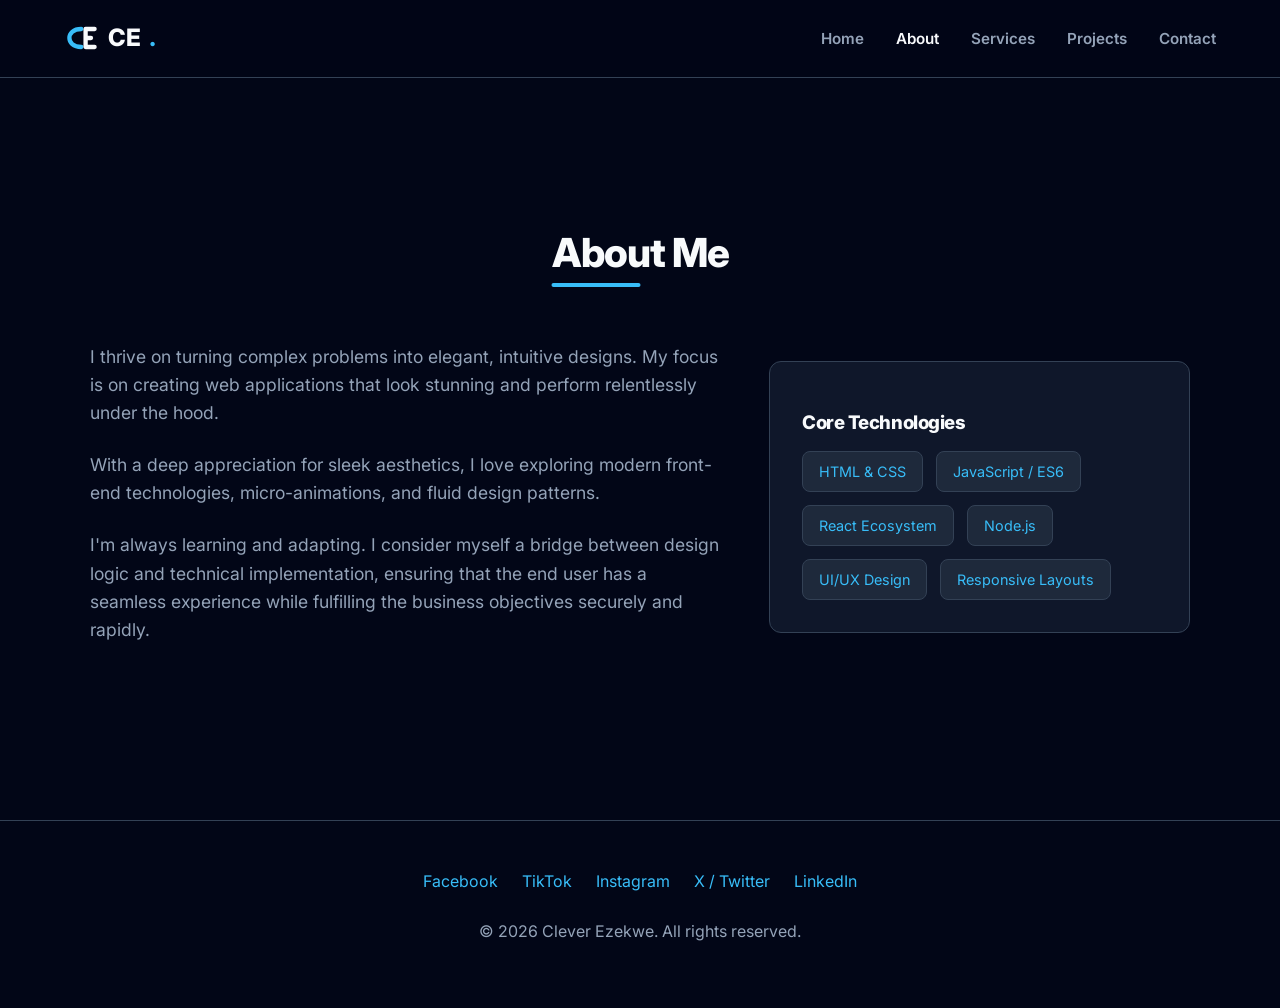
==== about.html @ 969b7356 "Convert to multi-page architecture with services, social footer, and favicon" ====
<!DOCTYPE html>
<html lang="en" class="scroll-smooth">
<head>
    <meta charset="UTF-8">
    <meta name="viewport" content="width=device-width, initial-scale=1.0">
    <title>About | Clever Ezekwe</title>
    <link rel="preconnect" href="https://fonts.googleapis.com">
    <link rel="preconnect" href="https://fonts.gstatic.com" crossorigin>
    <link href="https://fonts.googleapis.com/css2?family=Inter:wght@300;400;600;800&display=swap" rel="stylesheet">
    <link rel="stylesheet" href="style.css">
    <link rel="icon" type="image/svg+xml" href="favicon.svg">
</head>
<body>
    <nav class="navbar">
        <div class="nav-container">
            <a href="index.html" class="logo" style="display: flex; align-items: center; gap: 8px;">
                <svg width="36" height="36" viewBox="0 0 100 100" fill="none" xmlns="http://www.w3.org/2000/svg">
                    <path d="M48 25C25 25 15 38 15 50C15 62 25 75 48 75" stroke="var(--primary)" stroke-width="12" stroke-linecap="round"/>
                    <path d="M60 25H85M60 50H75M60 75H85M60 25V75" stroke="var(--text-main)" stroke-width="12" stroke-linecap="round" stroke-linejoin="round"/>
                </svg>
                CE<span>.</span>
            </a>
            <ul class="nav-links">
                <li><a href="index.html">Home</a></li>
                <li><a href="about.html" style="color: var(--text-main);">About</a></li>
                <li><a href="services.html">Services</a></li>
                <li><a href="index.html#projects">Projects</a></li>
                <li><a href="contact.html">Contact</a></li>
            </ul>
            <div class="hamburger">
                <span class="bar"></span>
                <span class="bar"></span>
                <span class="bar"></span>
            </div>
        </div>
    </nav>

    <main style="padding-top: 100px; min-height: 80vh;">
        <section class="section">
            <div class="container reveal">
                <h2 class="section-title">About Me</h2>
                <div class="about-grid">
                    <div class="about-text">
                        <p>I thrive on turning complex problems into elegant, intuitive designs. My focus is on creating web applications that look stunning and perform relentlessly under the hood.</p>
                        <p>With a deep appreciation for sleek aesthetics, I love exploring modern front-end technologies, micro-animations, and fluid design patterns.</p>
                        <p>I'm always learning and adapting. I consider myself a bridge between design logic and technical implementation, ensuring that the end user has a seamless experience while fulfilling the business objectives securely and rapidly.</p>
                    </div>
                    <div class="skills-box card">
                        <h3>Core Technologies</h3>
                        <div class="skills-tags">
                            <span>HTML & CSS</span>
                            <span>JavaScript / ES6</span>
                            <span>React Ecosystem</span>
                            <span>Node.js</span>
                            <span>UI/UX Design</span>
                            <span>Responsive Layouts</span>
                        </div>
                    </div>
                </div>
            </div>
        </section>
    </main>

    <footer style="border-top: 1px solid var(--border); padding: 3rem 0; text-align: center;">
        <div class="container">
            <div class="social-links" style="display: flex; justify-content: center; gap: 1.5rem; flex-wrap: wrap; margin-bottom: 1.5rem;">
                <a href="https://www.facebook.com/share/17ETwrkDXL/?mibextid=wwXIfr" target="_blank" rel="noopener noreferrer">Facebook</a>
                <a href="https://www.tiktok.com/@cleva___?_r=1&_t=ZS-95Ejg6Lj1zM" target="_blank" rel="noopener noreferrer">TikTok</a>
                <a href="https://www.instagram.com/clever_hq?igsh=MWdtd3U4c3gyc2J0dA%3D%3D&utm_source=qr" target="_blank" rel="noopener noreferrer">Instagram</a>
                <a href="https://x.com/clever_hq?s=21" target="_blank" rel="noopener noreferrer">X / Twitter</a>
                <a href="https://www.linkedin.com/in/clever-ezekwe-016789163?utm_source=share_via&utm_content=profile&utm_medium=member_ios" target="_blank" rel="noopener noreferrer">LinkedIn</a>
            </div>
            <p style="color: var(--text-muted);">&copy; 2026 Clever Ezekwe. All rights reserved.</p>
        </div>
    </footer>

    <script src="main.js"></script>
</body>
</html>
---- style.css ----
:root {
    /* Color Palette - Sleek Dark Theme */
    --bg-base: #020617;       /* Slate 950 */
    --bg-surface: #0f172a;    /* Slate 900 */
    --bg-surface-elevated: #1e293b; /* Slate 800 */
    
    --primary: #38bdf8;       /* Light Blue 400 */
    --primary-hover: #0ea5e9; /* Light Blue 500 */
    --primary-glow: rgba(56, 189, 248, 0.4);
    
    --text-main: #f8fafc;     /* Slate 50 */
    --text-muted: #94a3b8;    /* Slate 400 */
    
    --border: #334155;        /* Slate 700 */

    /* Typography */
    --font-sans: 'Inter', system-ui, sans-serif;
    
    /* Variables */
    --transition: all 0.3s cubic-bezier(0.4, 0, 0.2, 1);
    --border-radius: 12px;
}

html {
    scroll-behavior: smooth;
}

body {
    background-color: var(--bg-base);
    color: var(--text-main);
    font-family: var(--font-sans);
    line-height: 1.6;
    margin: 0;
    overflow-x: hidden;
}

/* Typography Enhancements */
h1, h2, h3, h4 {
    letter-spacing: -0.025em;
    line-height: 1.2;
    margin-bottom: 1rem;
    font-weight: 800;
}

a {
    color: var(--primary);
    text-decoration: none;
    transition: var(--transition);
}

a:hover {
    color: var(--primary-hover);
}

.container {
    width: 90%;
    max-width: 1100px;
    margin: 0 auto;
}

.section {
    padding: 6rem 0;
}

.section-title {
    font-size: 2.5rem;
    margin-bottom: 3rem;
    text-align: center;
    position: relative;
    display: inline-block;
    left: 50%;
    transform: translateX(-50%);
}

.section-title::after {
    content: '';
    position: absolute;
    bottom: -10px;
    left: 0;
    width: 50%;
    height: 4px;
    background: var(--primary);
    border-radius: 2px;
}

/* Navbar */
.navbar {
    position: fixed;
    top: 0;
    width: 100%;
    background: rgba(2, 6, 23, 0.8);
    backdrop-filter: blur(12px);
    -webkit-backdrop-filter: blur(12px);
    border-bottom: 1px solid var(--border);
    z-index: 1000;
    transition: var(--transition);
}

.nav-container {
    display: flex;
    justify-content: space-between;
    align-items: center;
    padding: 1.2rem 5%;
    max-width: 1200px;
    margin: auto;
}

.logo {
    font-size: 1.5rem;
    font-weight: 800;
    color: var(--text-main);
}
.logo span {
    color: var(--primary);
}

.nav-links {
    list-style: none;
    display: flex;
    gap: 2rem;
    margin: 0;
    padding: 0;
}

.nav-links li a {
    color: var(--text-muted);
    font-weight: 600;
    font-size: 0.95rem;
}

.nav-links li a:hover {
    color: var(--text-main);
}

/* Hamburger */
.hamburger {
    display: none;
    cursor: pointer;
}

.bar {
    display: block;
    width: 25px;
    height: 3px;
    margin: 5px auto;
    -webkit-transition: all 0.3s ease-in-out;
    transition: all 0.3s ease-in-out;
    background-color: var(--text-main);
}

/* Hero Section */
.hero {
    min-height: 100vh;
    display: flex;
    align-items: center;
    position: relative;
    padding-top: 80px;
}

.hero-content {
    position: relative;
    z-index: 2;
    max-width: 800px;
}

.hero-bg-glow {
    position: absolute;
    top: 30%;
    left: 50%;
    width: 40vw;
    height: 40vw;
    background: var(--primary-glow);
    border-radius: 50%;
    filter: blur(100px);
    transform: translate(-50%, -50%);
    z-index: 1;
    pointer-events: none;
    opacity: 0.5;
}

.subtitle {
    color: var(--primary);
    font-weight: 600;
    font-size: 1.2rem;
    letter-spacing: 2px;
    text-transform: uppercase;
    margin-bottom: 1rem;
}

.title {
    font-size: clamp(3rem, 8vw, 5rem);
    margin-bottom: 0.5rem;
    background: linear-gradient(to right, #fff, #94a3b8);
    -webkit-background-clip: text;
    -webkit-text-fill-color: transparent;
}

.role {
    font-size: clamp(2rem, 5vw, 3.5rem);
    color: var(--text-muted);
    margin-bottom: 1.5rem;
}

.description {
    font-size: 1.1rem;
    color: var(--text-muted);
    max-width: 600px;
    margin-bottom: 2.5rem;
}

.hero-buttons {
    display: flex;
    gap: 1rem;
    flex-wrap: wrap;
}

/* Buttons */
.btn {
    display: inline-flex;
    align-items: center;
    gap: 0.5rem;
    padding: 0.8rem 1.8rem;
    border-radius: var(--border-radius);
    font-weight: 600;
    cursor: pointer;
    transition: var(--transition);
}

.btn-primary {
    background-color: var(--primary);
    color: var(--bg-base);
}

.btn-primary:hover {
    background-color: var(--primary-hover);
    box-shadow: 0 0 20px var(--primary-glow);
    color: var(--bg-base);
    transform: translateY(-2px);
}

.btn-secondary {
    background-color: var(--bg-surface-elevated);
    color: var(--text-main);
    border: 1px solid var(--border);
}

.btn-secondary:hover {
    background-color: var(--border);
    transform: translateY(-2px);
    color: var(--text-main);
}

/* Global Cards */
.card {
    background: var(--bg-surface);
    border: 1px solid var(--border);
    border-radius: var(--border-radius);
    padding: 2rem;
    transition: var(--transition);
    position: relative;
    overflow: hidden;
}

.card::before {
    content: '';
    position: absolute;
    top: 0; left: 0; width: 100%; height: 2px;
    background: linear-gradient(90deg, var(--primary), transparent);
    opacity: 0;
    transition: opacity 0.3s ease;
}

.card:hover {
    transform: translateY(-5px);
    box-shadow: 0 10px 30px rgba(0,0,0,0.5);
    background: var(--bg-surface-elevated);
}

.card:hover::before {
    opacity: 1;
}

/* About Grid */
.about-grid {
    display: grid;
    grid-template-columns: 3fr 2fr;
    gap: 3rem;
    align-items: center;
}

.about-text p {
    color: var(--text-muted);
    font-size: 1.1rem;
    margin-bottom: 1.5rem;
}

.skills-tags {
    display: flex;
    flex-wrap: wrap;
    gap: 0.8rem;
    margin-top: 1rem;
}

.skills-tags span {
    background: var(--bg-surface-elevated);
    padding: 0.5rem 1rem;
    border-radius: 8px;
    font-size: 0.9rem;
    border: 1px solid var(--border);
    color: var(--primary);
}

/* Projects Grid */
.grid {
    display: grid;
    gap: 2rem;
}

.projects-grid {
    grid-template-columns: repeat(auto-fit, minmax(300px, 1fr));
}

.project-card {
    padding: 0;
    display: flex;
    flex-direction: column;
}

.project-img-placeholder {
    height: 200px;
    display: flex;
    align-items: center;
    justify-content: center;
    border-bottom: 1px solid var(--border);
}

.project-info {
    padding: 1.5rem;
    flex-grow: 1;
    display: flex;
    flex-direction: column;
}

.project-info h3 {
    margin-bottom: 0.5rem;
}

.project-info p {
    color: var(--text-muted);
    margin-bottom: 1.5rem;
    flex-grow: 1;
}

.project-tags {
    display: flex;
    gap: 0.5rem;
}

.project-tags span {
    font-size: 0.8rem;
    padding: 0.2rem 0.6rem;
    background: var(--bg-base);
    border: 1px solid var(--border);
    border-radius: 4px;
    color: var(--text-muted);
}

/* Blog Grid */
.blog-grid {
    grid-template-columns: repeat(auto-fit, minmax(350px, 1fr));
}

.blog-card {
    display: block;
}

.blog-card:hover {
    color: var(--text-main);
}

.blog-date {
    font-size: 0.85rem;
    color: var(--primary);
    margin-bottom: 0.5rem;
}

.blog-card p:not(.blog-date) {
    color: var(--text-muted);
}

/* Contact */
.contact-wrapper {
    max-width: 600px;
    margin: 0 auto;
    text-align: center;
}

.contact-info p {
    color: var(--text-muted);
    margin-bottom: 2rem;
}

.contact-links {
    list-style: none;
    display: flex;
    flex-direction: column;
    gap: 1rem;
}

.contact-links a {
    font-size: 1.1rem;
    font-weight: 600;
}

/* Footer */
footer {
    border-top: 1px solid var(--border);
    padding: 2rem 0;
    text-align: center;
    color: var(--text-muted);
}

/* Animations */
.reveal {
    opacity: 0;
    transform: translateY(30px);
    transition: all 0.8s ease;
}

.reveal.active {
    opacity: 1;
    transform: translateY(0);
}

/* Responsive */
@media screen and (max-width: 768px) {
    .nav-links {
        position: fixed;
        left: -100%;
        top: 70px;
        flex-direction: column;
        background-color: var(--bg-surface);
        width: 100%;
        text-align: center;
        transition: 0.3s;
        box-shadow: 0 10px 27px rgba(0,0,0,0.5);
    }
    
    .nav-links.active {
        left: 0;
        padding: 2rem 0;
    }
    
    .nav-links li {
        margin: 1rem 0;
    }
    
    .hamburger {
        display: block;
    }
    
    .hamburger.active .bar:nth-child(2) {
        opacity: 0;
    }
    .hamburger.active .bar:nth-child(1) {
        transform: translateY(8px) rotate(45deg);
    }
    .hamburger.active .bar:nth-child(3) {
        transform: translateY(-8px) rotate(-45deg);
    }
    
    .about-grid {
        grid-template-columns: 1fr;
    }
}
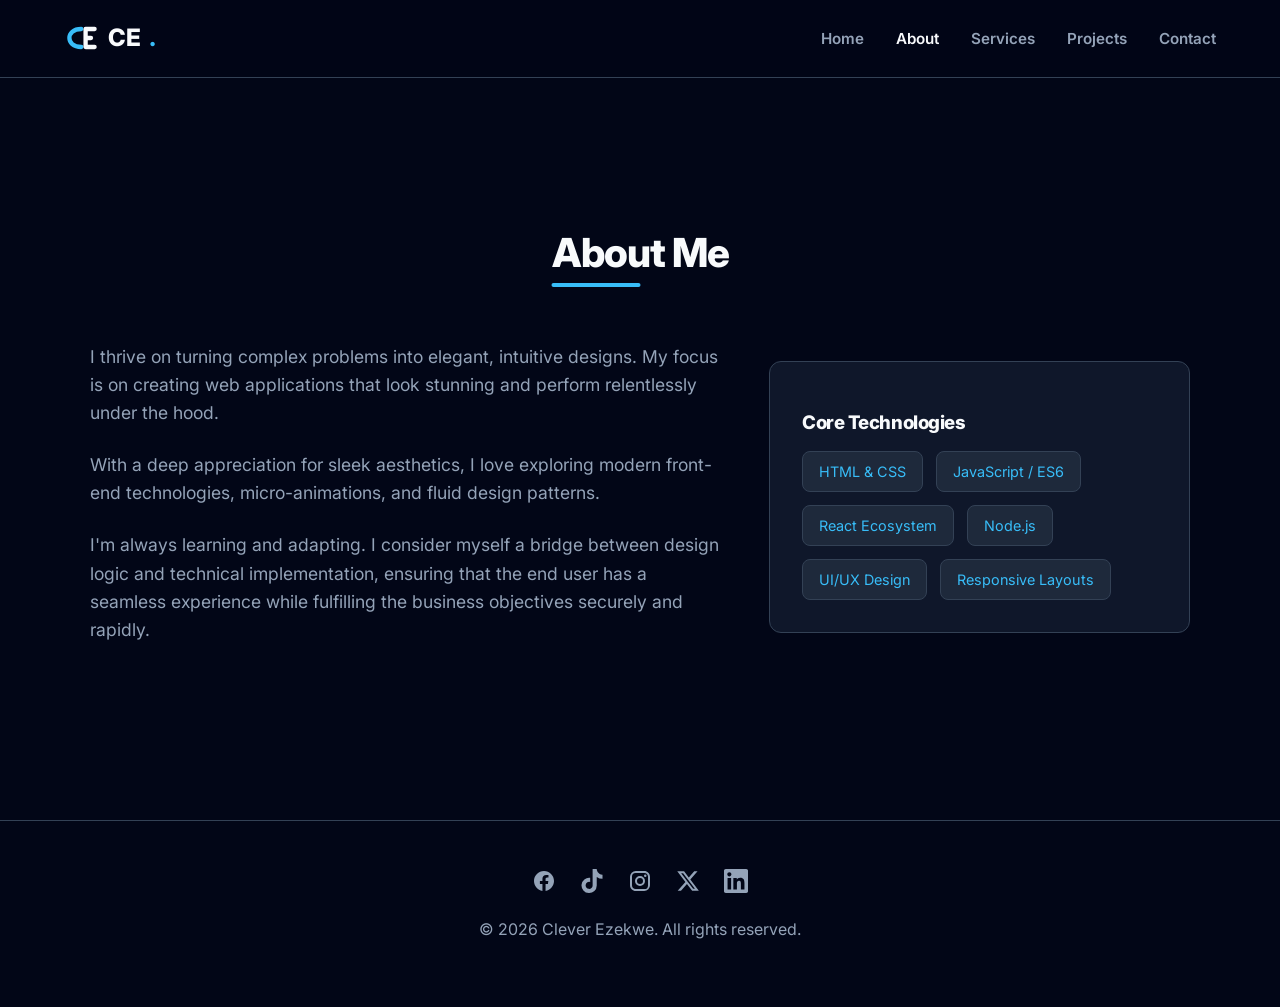
==== commit 6948e91c: "Replace plain text social links with SVG icons" ====
--- a/about.html
+++ b/about.html
@@ -64,11 +64,21 @@
     <footer style="border-top: 1px solid var(--border); padding: 3rem 0; text-align: center;">
         <div class="container">
             <div class="social-links" style="display: flex; justify-content: center; gap: 1.5rem; flex-wrap: wrap; margin-bottom: 1.5rem;">
-                <a href="https://www.facebook.com/share/17ETwrkDXL/?mibextid=wwXIfr" target="_blank" rel="noopener noreferrer">Facebook</a>
-                <a href="https://www.tiktok.com/@cleva___?_r=1&_t=ZS-95Ejg6Lj1zM" target="_blank" rel="noopener noreferrer">TikTok</a>
-                <a href="https://www.instagram.com/clever_hq?igsh=MWdtd3U4c3gyc2J0dA%3D%3D&utm_source=qr" target="_blank" rel="noopener noreferrer">Instagram</a>
-                <a href="https://x.com/clever_hq?s=21" target="_blank" rel="noopener noreferrer">X / Twitter</a>
-                <a href="https://www.linkedin.com/in/clever-ezekwe-016789163?utm_source=share_via&utm_content=profile&utm_medium=member_ios" target="_blank" rel="noopener noreferrer">LinkedIn</a>
+                <a href="https://www.facebook.com/share/17ETwrkDXL/?mibextid=wwXIfr" target="_blank" rel="noopener noreferrer" style="color: var(--text-muted); display: inline-flex; align-items: center; transition: color 0.3s ease;" title="Facebook" onmouseover="this.style.color='var(--primary)'" onmouseout="this.style.color='var(--text-muted)'">
+                    <svg width="24" height="24" fill="currentColor" viewBox="0 0 24 24"><path d="M22 12c0-5.523-4.477-10-10-10S2 6.477 2 12c0 4.991 3.657 9.128 8.438 9.878v-6.987h-2.54V12h2.54V9.797c0-2.506 1.492-3.89 3.777-3.89 1.094 0 2.238.195 2.238.195v2.46h-1.26c-1.243 0-1.63.771-1.63 1.562V12h2.773l-.443 2.89h-2.33v6.988C18.343 21.128 22 16.991 22 12z"/></svg>
+                </a>
+                <a href="https://www.tiktok.com/@cleva___?_r=1&_t=ZS-95Ejg6Lj1zM" target="_blank" rel="noopener noreferrer" style="color: var(--text-muted); display: inline-flex; align-items: center; transition: color 0.3s ease;" title="TikTok" onmouseover="this.style.color='var(--primary)'" onmouseout="this.style.color='var(--text-muted)'">
+                    <svg width="24" height="24" fill="currentColor" viewBox="0 0 448 512"><path d="M448,209.91a210.06,210.06,0,0,1-122.77-39.25V349.38A162.55,162.55,0,1,1,185,188.31V278.2a74.62,74.62,0,1,0,52.23,71.18V0l88,0a121.18,121.18,0,0,0,1.86,22.17h0A122.18,122.18,0,0,0,381,102.39a121.43,121.43,0,0,0,67,20.14Z"/></svg>
+                </a>
+                <a href="https://www.instagram.com/clever_hq?igsh=MWdtd3U4c3gyc2J0dA%3D%3D&utm_source=qr" target="_blank" rel="noopener noreferrer" style="color: var(--text-muted); display: inline-flex; align-items: center; transition: color 0.3s ease;" title="Instagram" onmouseover="this.style.color='var(--primary)'" onmouseout="this.style.color='var(--text-muted)'">
+                    <svg width="24" height="24" fill="currentColor" viewBox="0 0 24 24"><path d="M7.8 2h8.4C19.4 2 22 4.6 22 7.8v8.4a5.8 5.8 0 0 1-5.8 5.8H7.8C4.6 22 2 19.4 2 16.2V7.8A5.8 5.8 0 0 1 7.8 2zm-.2 2A3.6 3.6 0 0 0 4 7.6v8.8C4 18.39 5.61 20 7.6 20h8.8a3.6 3.6 0 0 0 3.6-3.6V7.6C20 5.61 18.39 4 16.4 4H7.6zm9.65 1.5a1.25 1.25 0 0 1 1.25 1.25A1.25 1.25 0 0 1 17.25 8 1.25 1.25 0 0 1 16 6.75a1.25 1.25 0 0 1 1.25-1.25zM12 7a5 5 0 0 1 5 5 5 5 0 0 1-5 5 5 5 0 0 1-5-5 5 5 0 0 1 5-5zm0 2a3 3 0 0 0-3 3 3 3 0 0 0 3 3 3 3 0 0 0 3-3 3 3 0 0 0-3-3z"/></svg>
+                </a>
+                <a href="https://x.com/clever_hq?s=21" target="_blank" rel="noopener noreferrer" style="color: var(--text-muted); display: inline-flex; align-items: center; transition: color 0.3s ease;" title="X (Twitter)" onmouseover="this.style.color='var(--primary)'" onmouseout="this.style.color='var(--text-muted)'">
+                    <svg width="24" height="24" fill="currentColor" viewBox="0 0 24 24"><path d="M18.244 2.25h3.308l-7.227 8.26 8.502 11.24H16.17l-5.214-6.817L4.99 21.75H1.68l7.73-8.835L1.254 2.25H8.08l4.713 6.231zm-1.161 17.52h1.833L7.084 4.126H5.117z"/></svg>
+                </a>
+                <a href="https://www.linkedin.com/in/clever-ezekwe-016789163?utm_source=share_via&utm_content=profile&utm_medium=member_ios" target="_blank" rel="noopener noreferrer" style="color: var(--text-muted); display: inline-flex; align-items: center; transition: color 0.3s ease;" title="LinkedIn" onmouseover="this.style.color='var(--primary)'" onmouseout="this.style.color='var(--text-muted)'">
+                    <svg width="24" height="24" fill="currentColor" viewBox="0 0 24 24"><path d="M20.447 20.452h-3.554v-5.569c0-1.328-.027-3.037-1.852-3.037-1.853 0-2.136 1.445-2.136 2.939v5.667H9.351V9h3.414v1.561h.046c.477-.9 1.637-1.85 3.37-1.85 3.601 0 4.267 2.37 4.267 5.455v6.286zM5.337 7.433c-1.144 0-2.063-.926-2.063-2.065 0-1.138.92-2.063 2.063-2.063 1.14 0 2.064.925 2.064 2.063 0 1.139-.925 2.065-2.064 2.065zm1.782 13.019H3.555V9h3.564v11.452zM22.225 0H1.771C.792 0 0 .774 0 1.729v20.542C0 23.227.792 24 1.771 24h20.451C23.2 24 24 23.227 24 22.271V1.729C24 .774 23.2 0 22.222 0h.003z"/></svg>
+                </a>
             </div>
             <p style="color: var(--text-muted);">&copy; 2026 Clever Ezekwe. All rights reserved.</p>
         </div>
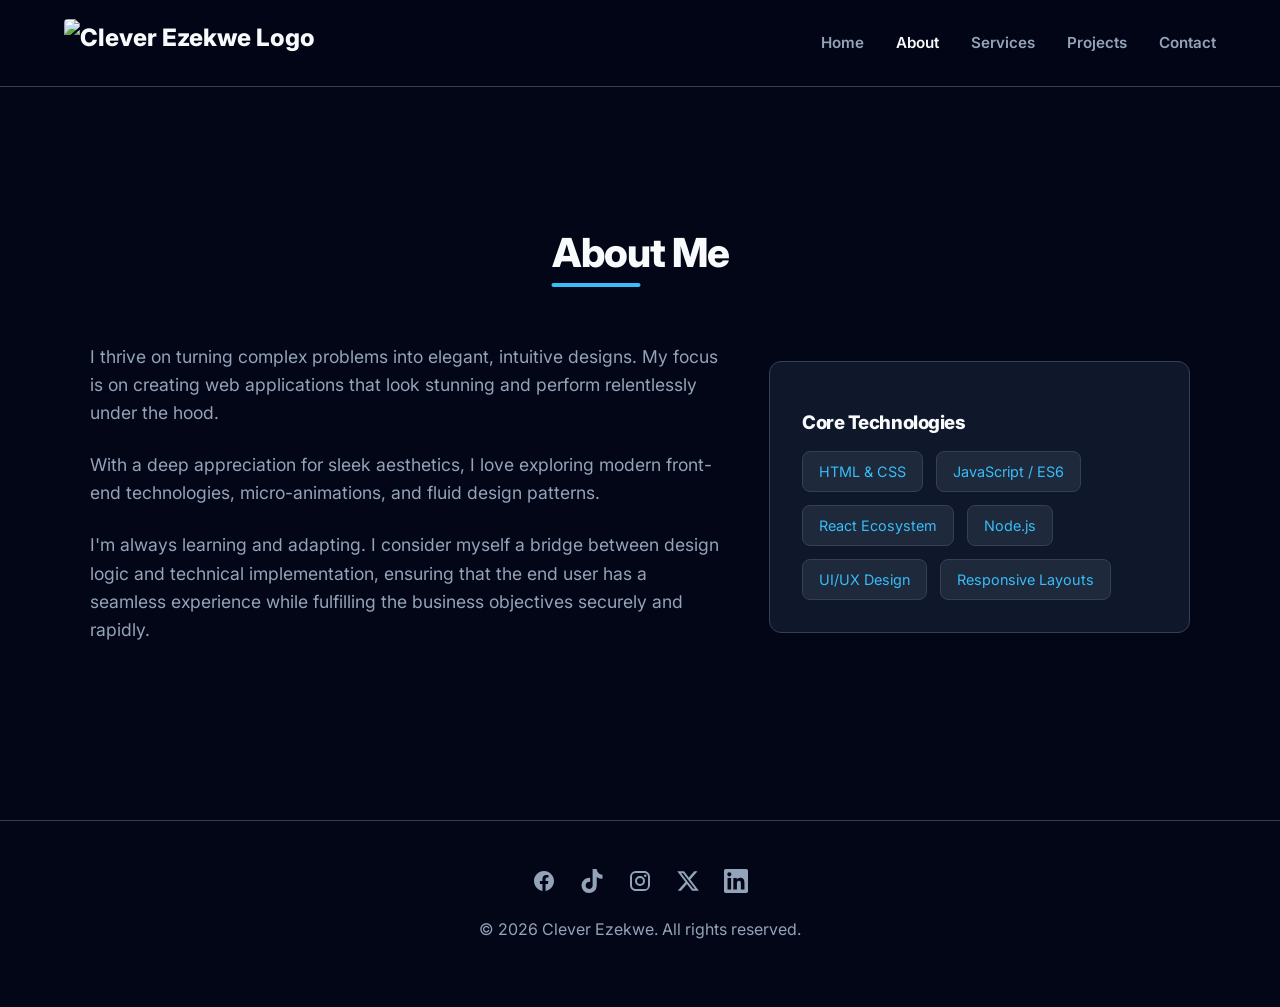
==== commit 936f05bc: "Update references to use new logo.jpg" ====
--- a/about.html
+++ b/about.html
@@ -8,17 +8,13 @@
     <link rel="preconnect" href="https://fonts.gstatic.com" crossorigin>
     <link href="https://fonts.googleapis.com/css2?family=Inter:wght@300;400;600;800&display=swap" rel="stylesheet">
     <link rel="stylesheet" href="style.css">
-    <link rel="icon" type="image/svg+xml" href="favicon.svg">
+    <link rel="icon" type="image/jpeg" href="logo.jpg">
 </head>
 <body>
     <nav class="navbar">
         <div class="nav-container">
             <a href="index.html" class="logo" style="display: flex; align-items: center; gap: 8px;">
-                <svg width="36" height="36" viewBox="0 0 100 100" fill="none" xmlns="http://www.w3.org/2000/svg">
-                    <path d="M48 25C25 25 15 38 15 50C15 62 25 75 48 75" stroke="var(--primary)" stroke-width="12" stroke-linecap="round"/>
-                    <path d="M60 25H85M60 50H75M60 75H85M60 25V75" stroke="var(--text-main)" stroke-width="12" stroke-linecap="round" stroke-linejoin="round"/>
-                </svg>
-                CE<span>.</span>
+                <img src="logo.jpg" alt="Clever Ezekwe Logo" style="height: 48px; border-radius: 4px; object-fit: contain;">
             </a>
             <ul class="nav-links">
                 <li><a href="index.html">Home</a></li>
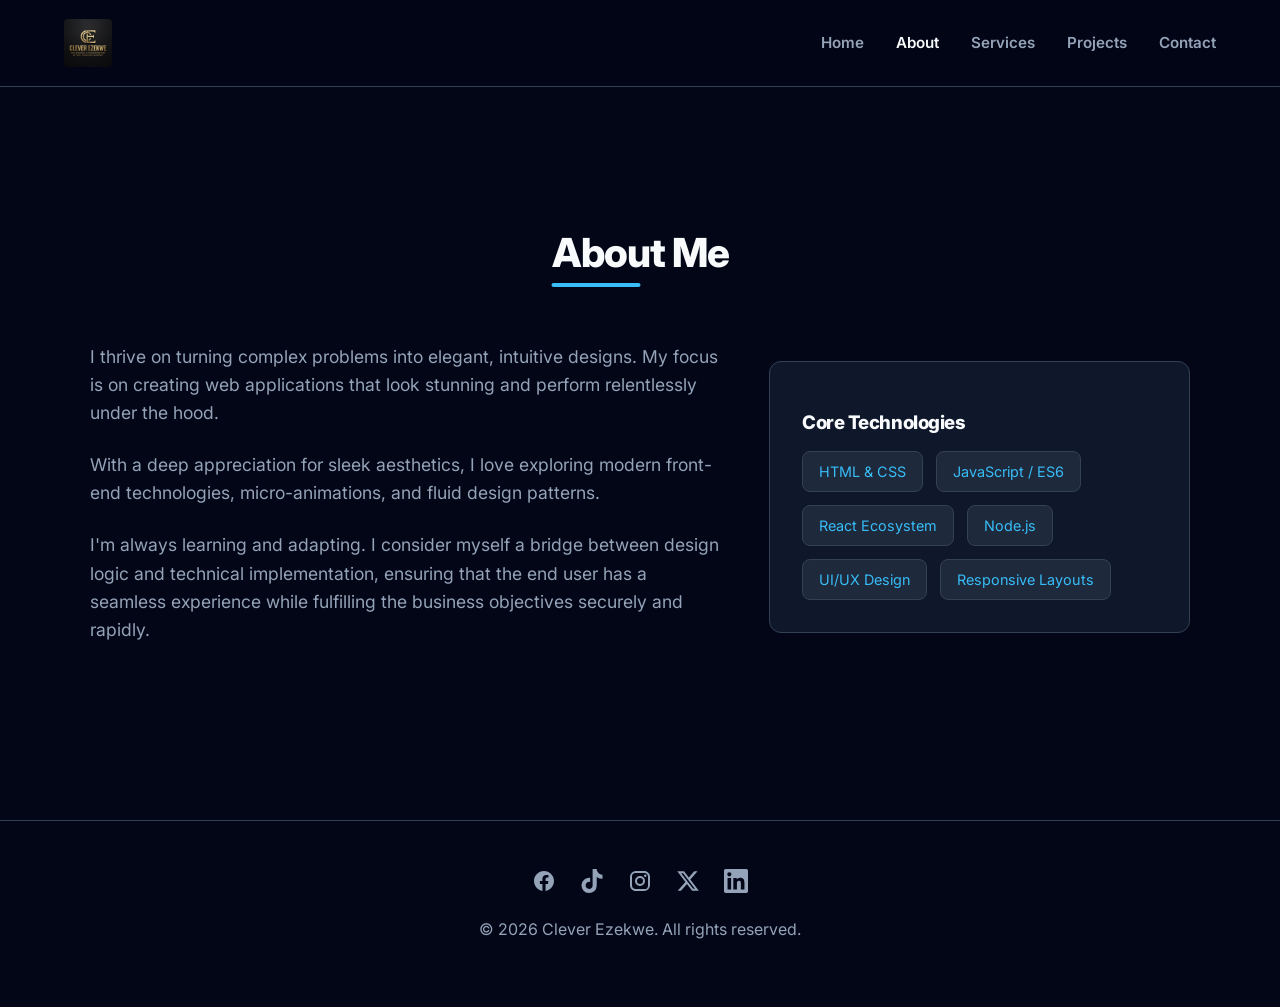
==== commit 31076819: "Replace logo with newly generated bold corporate logo" ====
--- a/about.html
+++ b/about.html
@@ -8,13 +8,13 @@
     <link rel="preconnect" href="https://fonts.gstatic.com" crossorigin>
     <link href="https://fonts.googleapis.com/css2?family=Inter:wght@300;400;600;800&display=swap" rel="stylesheet">
     <link rel="stylesheet" href="style.css">
-    <link rel="icon" type="image/jpeg" href="logo.jpg">
+    <link rel="icon" type="image/png" href="logo.png">
 </head>
 <body>
     <nav class="navbar">
         <div class="nav-container">
             <a href="index.html" class="logo" style="display: flex; align-items: center; gap: 8px;">
-                <img src="logo.jpg" alt="Clever Ezekwe Logo" style="height: 48px; border-radius: 4px; object-fit: contain;">
+                <img src="logo.png" alt="Clever Ezekwe Logo" style="height: 48px; border-radius: 4px; object-fit: contain;">
             </a>
             <ul class="nav-links">
                 <li><a href="index.html">Home</a></li>
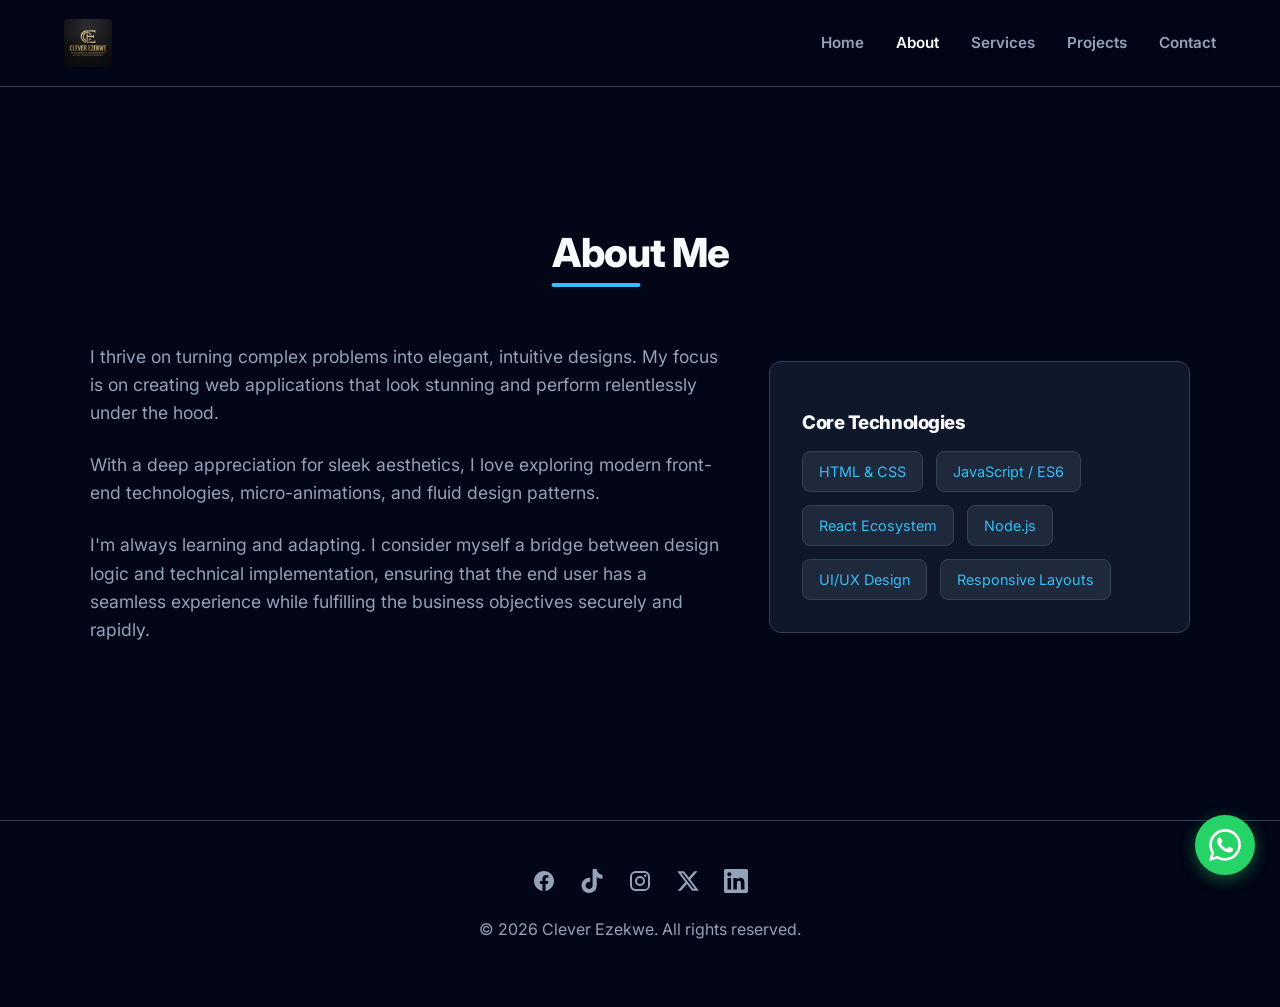
==== commit 6a2e3348: "Add responsive floating WhatsApp chat button" ====
--- a/about.html
+++ b/about.html
@@ -80,6 +80,13 @@
         </div>
     </footer>
 
+    <!-- Floating WhatsApp Button -->
+    <a href="https://wa.me/2348148194146" class="whatsapp-float" target="_blank" rel="noopener noreferrer" aria-label="Chat on WhatsApp">
+        <svg width="32" height="32" viewBox="0 0 24 24" fill="currentColor" xmlns="http://www.w3.org/2000/svg">
+            <path d="M17.472 14.382c-.297-.149-1.758-.867-2.03-.967-.273-.099-.471-.148-.67.15-.197.297-.767.966-.94 1.164-.173.199-.347.223-.644.075-.297-.15-1.255-.463-2.39-1.475-.888-.788-1.489-1.761-1.663-2.06-.173-.297-.018-.458.13-.606.134-.133.298-.347.446-.52.149-.174.198-.298.298-.497.099-.198.05-.371-.025-.52-.075-.149-.669-1.612-.916-2.207-.242-.579-.487-.5-.669-.51l-.57-.01c-.198 0-.52.074-.792.372-.272.297-1.04 1.016-1.04 2.479 0 1.462 1.065 2.875 1.213 3.074.149.198 2.096 3.2 5.077 4.487.709.306 1.262.489 1.694.625.712.227 1.36.195 1.871.118.571-.085 1.758-.719 2.006-1.413.248-.694.248-1.289.173-1.413-.074-.124-.272-.198-.57-.347m-5.421 7.403h-.004a9.87 9.87 0 01-5.031-1.378l-.361-.214-3.741.982.998-3.648-.235-.374a9.86 9.86 0 01-1.51-5.26c.001-5.45 4.436-9.884 9.888-9.884 2.64 0 5.122 1.03 6.988 2.898a9.825 9.825 0 012.893 6.994c-.001 5.45-4.436 9.884-9.885 9.884m8.413-18.297A11.815 11.815 0 0012.05 0C5.495 0 .16 5.335.157 11.892c0 2.096.547 4.142 1.588 5.945L.057 24l6.305-1.654a11.882 11.882 0 005.683 1.448h.005c6.554 0 11.89-5.335 11.893-11.893a11.821 11.821 0 00-3.48-8.413Z"/>
+        </svg>
+    </a>
+
     <script src="main.js"></script>
 </body>
 </html>
--- a/style.css
+++ b/style.css
@@ -473,3 +473,55 @@
         grid-template-columns: 1fr;
     }
 }
+
+/* Floating WhatsApp Button */
+.whatsapp-float {
+    position: fixed;
+    width: 60px;
+    height: 60px;
+    bottom: 25px;
+    right: 25px;
+    background-color: #25d366;
+    color: #FFF;
+    border-radius: 50px;
+    display: flex;
+    align-items: center;
+    justify-content: center;
+    box-shadow: 0px 4px 15px rgba(37, 211, 102, 0.4);
+    z-index: 100;
+    transition: transform 0.3s ease, background-color 0.3s ease, box-shadow 0.3s ease;
+    animation: gentle-bounce 3s infinite;
+}
+
+.whatsapp-float:hover {
+    transform: scale(1.1);
+    background-color: #20b858;
+    box-shadow: 0px 6px 20px rgba(37, 211, 102, 0.6);
+    color: white;
+}
+
+@keyframes gentle-bounce {
+    0%, 20%, 50%, 80%, 100% {
+        transform: translateY(0);
+    }
+    40% {
+        transform: translateY(-8px);
+    }
+    60% {
+        transform: translateY(-4px);
+    }
+}
+
+/* Hide or shrink floating button on very small screens to avoid clashing with UI */
+@media (max-width: 480px) {
+    .whatsapp-float {
+        width: 50px;
+        height: 50px;
+        bottom: 20px;
+        right: 20px;
+    }
+    .whatsapp-float svg {
+        width: 26px;
+        height: 26px;
+    }
+}
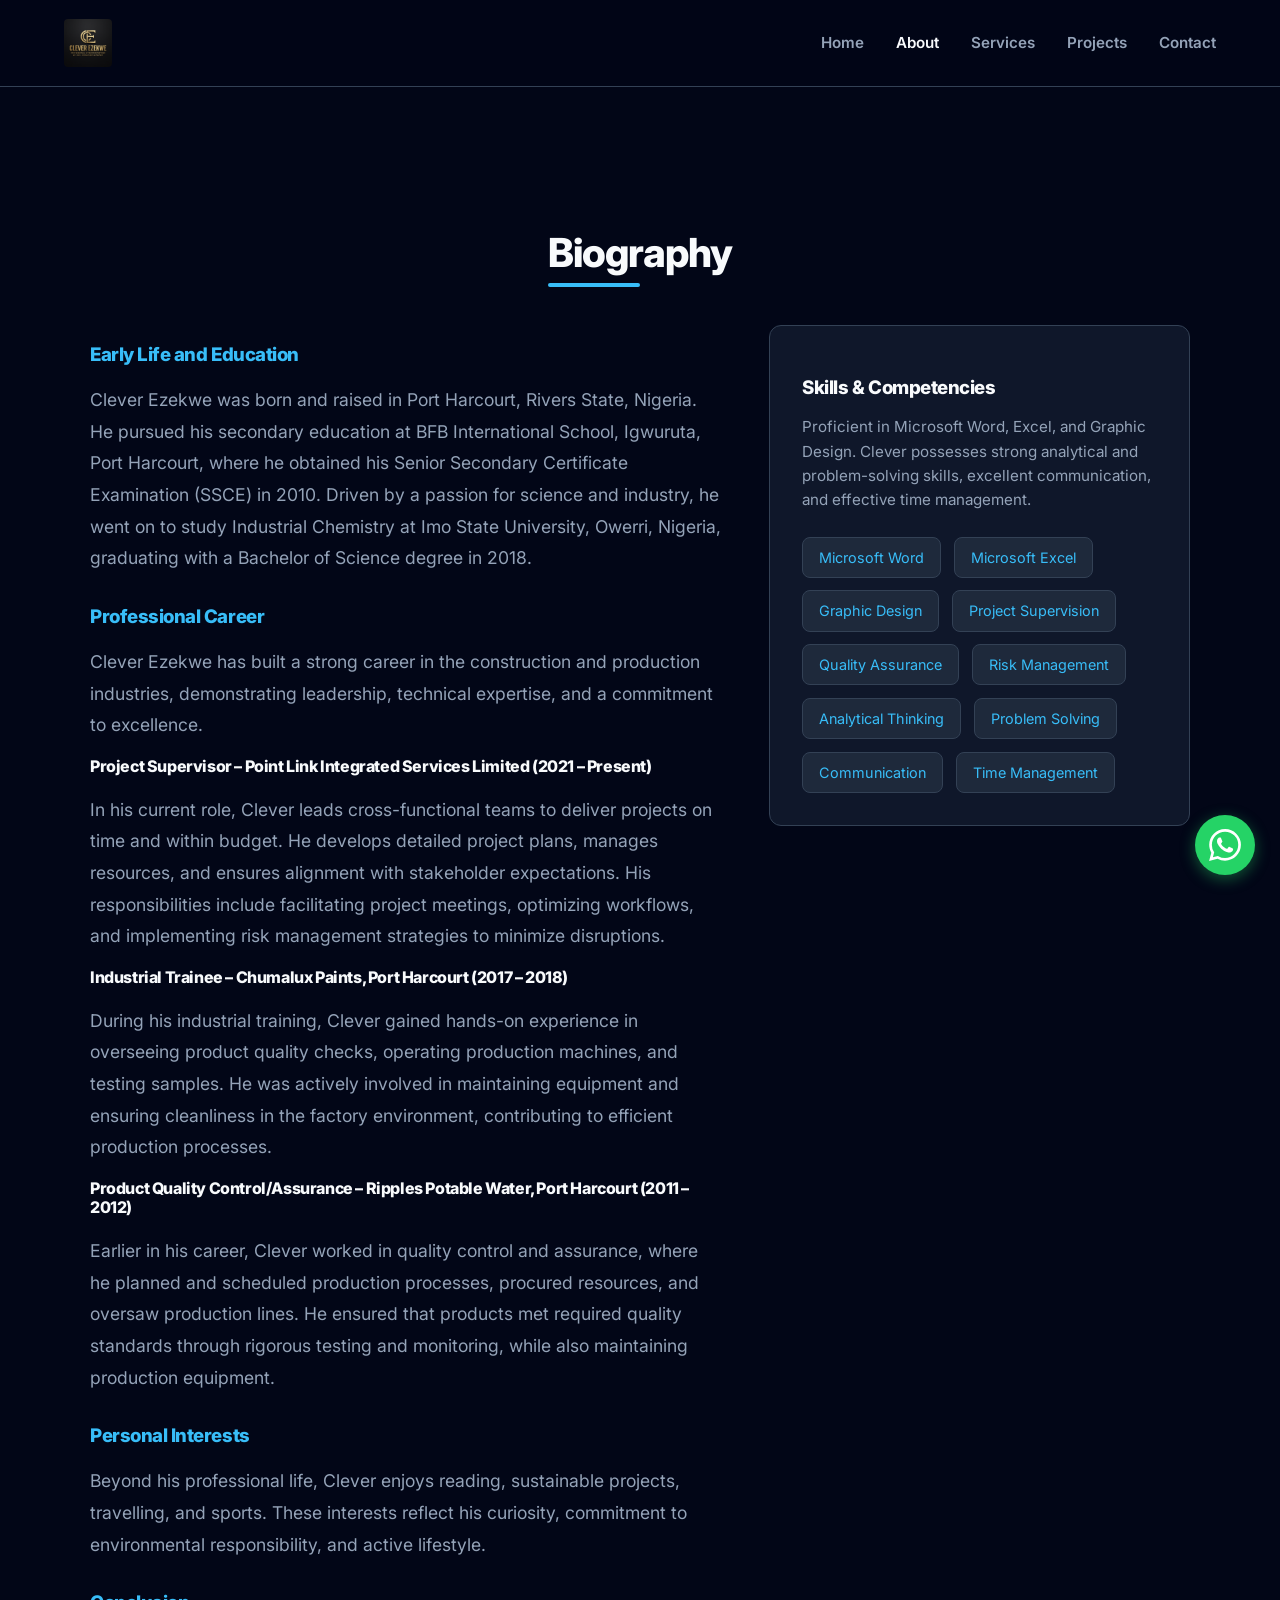
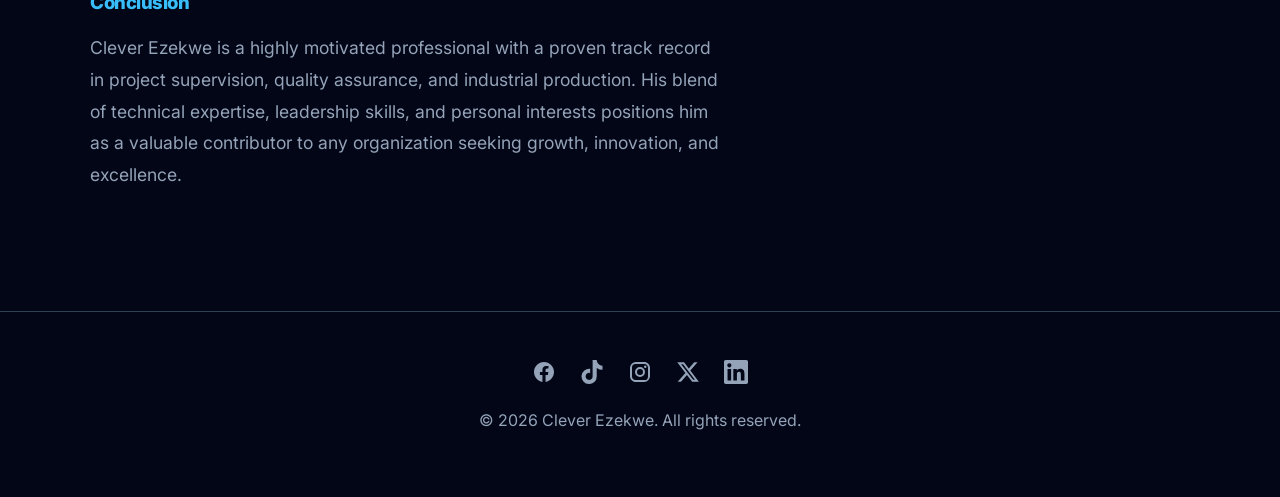
==== commit 945ca0a0: "Add full professional biography and update skills box" ====
--- a/about.html
+++ b/about.html
@@ -34,22 +34,47 @@
     <main style="padding-top: 100px; min-height: 80vh;">
         <section class="section">
             <div class="container reveal">
-                <h2 class="section-title">About Me</h2>
+                <h2 class="section-title">Biography</h2>
                 <div class="about-grid">
-                    <div class="about-text">
-                        <p>I thrive on turning complex problems into elegant, intuitive designs. My focus is on creating web applications that look stunning and perform relentlessly under the hood.</p>
-                        <p>With a deep appreciation for sleek aesthetics, I love exploring modern front-end technologies, micro-animations, and fluid design patterns.</p>
-                        <p>I'm always learning and adapting. I consider myself a bridge between design logic and technical implementation, ensuring that the end user has a seamless experience while fulfilling the business objectives securely and rapidly.</p>
+                    <div class="about-text" style="line-height: 1.8;">
+                        <h3 style="color: var(--primary); margin-bottom: 1rem;">Early Life and Education</h3>
+                        <p style="margin-bottom: 1rem;">Clever Ezekwe was born and raised in Port Harcourt, Rivers State, Nigeria. He pursued his secondary education at BFB International School, Igwuruta, Port Harcourt, where he obtained his Senior Secondary Certificate Examination (SSCE) in 2010. Driven by a passion for science and industry, he went on to study Industrial Chemistry at Imo State University, Owerri, Nigeria, graduating with a Bachelor of Science degree in 2018.</p>
+
+                        <h3 style="color: var(--primary); margin-top: 2rem; margin-bottom: 1rem;">Professional Career</h3>
+                        <p style="margin-bottom: 1rem;">Clever Ezekwe has built a strong career in the construction and production industries, demonstrating leadership, technical expertise, and a commitment to excellence.</p>
+                        
+                        <h4 style="margin-top: 1rem; color: var(--text-main);">Project Supervisor – Point Link Integrated Services Limited (2021 – Present)</h4>
+                        <p style="margin-bottom: 1rem;">In his current role, Clever leads cross-functional teams to deliver projects on time and within budget. He develops detailed project plans, manages resources, and ensures alignment with stakeholder expectations. His responsibilities include facilitating project meetings, optimizing workflows, and implementing risk management strategies to minimize disruptions.</p>
+
+                        <h4 style="margin-top: 1rem; color: var(--text-main);">Industrial Trainee – Chumalux Paints, Port Harcourt (2017 – 2018)</h4>
+                        <p style="margin-bottom: 1rem;">During his industrial training, Clever gained hands-on experience in overseeing product quality checks, operating production machines, and testing samples. He was actively involved in maintaining equipment and ensuring cleanliness in the factory environment, contributing to efficient production processes.</p>
+
+                        <h4 style="margin-top: 1rem; color: var(--text-main);">Product Quality Control/Assurance – Ripples Potable Water, Port Harcourt (2011 – 2012)</h4>
+                        <p style="margin-bottom: 1rem;">Earlier in his career, Clever worked in quality control and assurance, where he planned and scheduled production processes, procured resources, and oversaw production lines. He ensured that products met required quality standards through rigorous testing and monitoring, while also maintaining production equipment.</p>
+
+                        <h3 style="color: var(--primary); margin-top: 2rem; margin-bottom: 1rem;">Personal Interests</h3>
+                        <p style="margin-bottom: 1rem;">Beyond his professional life, Clever enjoys reading, sustainable projects, travelling, and sports. These interests reflect his curiosity, commitment to environmental responsibility, and active lifestyle.</p>
+
+                        <h3 style="color: var(--primary); margin-top: 2rem; margin-bottom: 1rem;">Conclusion</h3>
+                        <p>Clever Ezekwe is a highly motivated professional with a proven track record in project supervision, quality assurance, and industrial production. His blend of technical expertise, leadership skills, and personal interests positions him as a valuable contributor to any organization seeking growth, innovation, and excellence.</p>
                     </div>
-                    <div class="skills-box card">
-                        <h3>Core Technologies</h3>
-                        <div class="skills-tags">
-                            <span>HTML & CSS</span>
-                            <span>JavaScript / ES6</span>
-                            <span>React Ecosystem</span>
-                            <span>Node.js</span>
-                            <span>UI/UX Design</span>
-                            <span>Responsive Layouts</span>
+                    
+                    <div style="display: flex; flex-direction: column; gap: 2rem; position: sticky; top: 100px;">
+                        <div class="skills-box card">
+                            <h3 style="margin-bottom: 1rem;">Skills & Competencies</h3>
+                            <p style="color: var(--text-muted); margin-bottom: 1.5rem; font-size: 0.95rem;">Proficient in Microsoft Word, Excel, and Graphic Design. Clever possesses strong analytical and problem-solving skills, excellent communication, and effective time management.</p>
+                            <div class="skills-tags">
+                                <span>Microsoft Word</span>
+                                <span>Microsoft Excel</span>
+                                <span>Graphic Design</span>
+                                <span>Project Supervision</span>
+                                <span>Quality Assurance</span>
+                                <span>Risk Management</span>
+                                <span>Analytical Thinking</span>
+                                <span>Problem Solving</span>
+                                <span>Communication</span>
+                                <span>Time Management</span>
+                            </div>
                         </div>
                     </div>
                 </div>
--- a/style.css
+++ b/style.css
@@ -285,7 +285,7 @@
     display: grid;
     grid-template-columns: 3fr 2fr;
     gap: 3rem;
-    align-items: center;
+    align-items: start;
 }
 
 .about-text p {
@@ -488,7 +488,7 @@
     align-items: center;
     justify-content: center;
     box-shadow: 0px 4px 15px rgba(37, 211, 102, 0.4);
-    z-index: 100;
+    z-index: 9999;
     transition: transform 0.3s ease, background-color 0.3s ease, box-shadow 0.3s ease;
     animation: gentle-bounce 3s infinite;
 }
